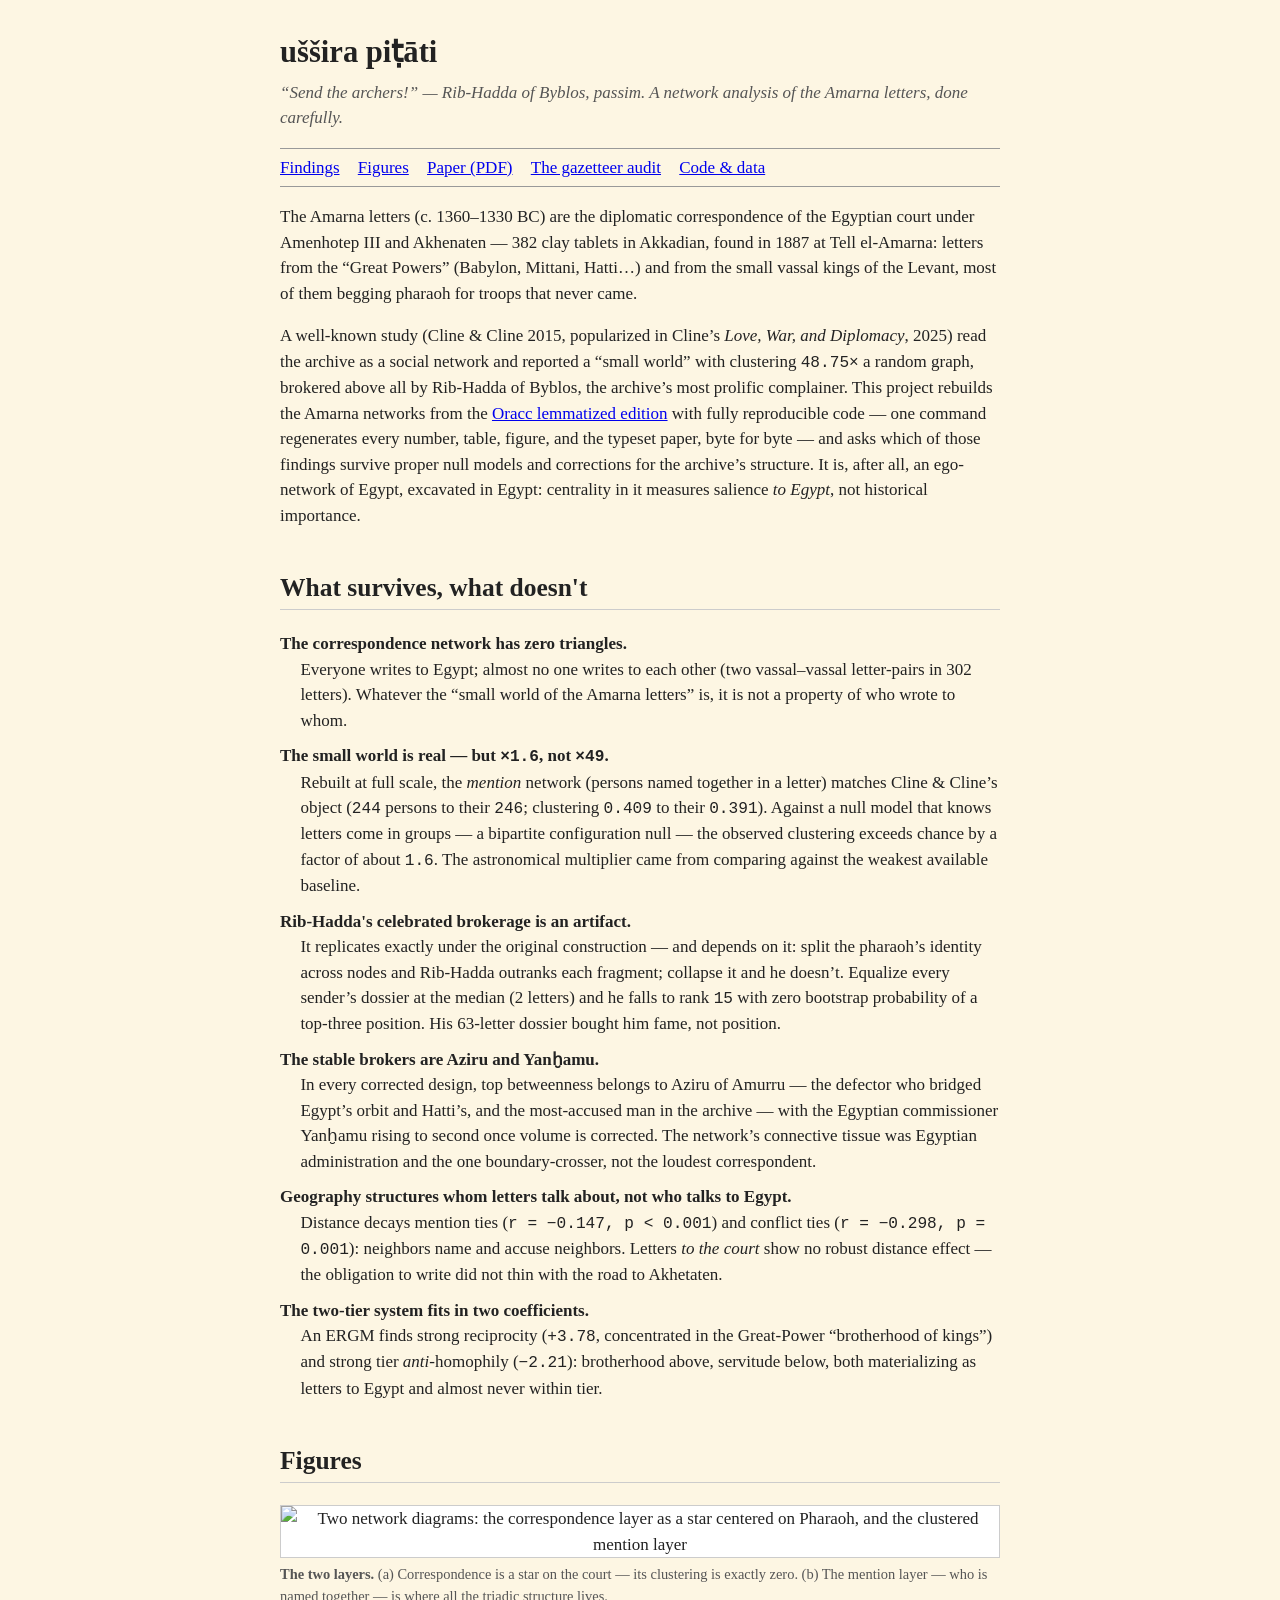
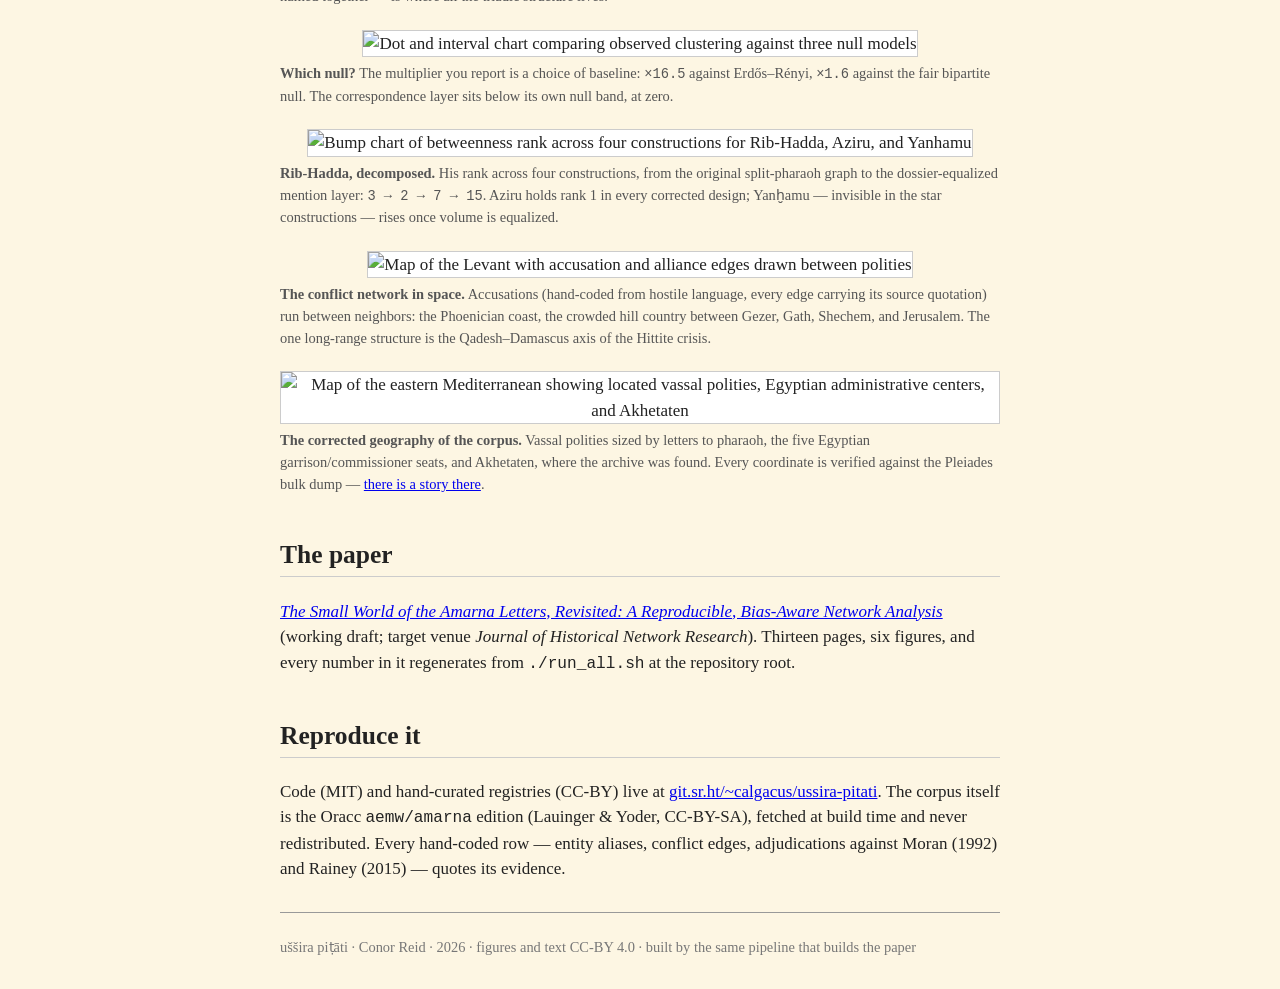
==== site/index.html @ 2a88a7dc "Static project site: findings + figures landing page, gazetteer-audit page, srht pages CI site/ foll" ====
<!DOCTYPE html>
<html lang="en">
<head>
<meta charset="utf-8">
<meta name="viewport" content="width=device-width, initial-scale=1">
<title>uššira piṭāti — the Amarna letters as a network, done carefully</title>
<meta name="description" content="A reproducible, bias-aware network analysis of the Amarna letters: the famous small world is real but 1.6x, not 49x; Rib-Hadda's brokerage is an artifact; the stable brokers are Aziru and Yanhamu.">
<link rel="stylesheet" href="style.css">
</head>
<body>

<h1>uššira piṭāti</h1>
<p class="tagline">&ldquo;Send the archers!&rdquo; &mdash; Rib-Hadda of Byblos, <i>passim</i>.
A network analysis of the Amarna letters, done carefully.</p>

<nav><ul>
<li><a href="#findings">Findings</a></li>
<li><a href="#figures">Figures</a></li>
<li><a href="paper.pdf">Paper (PDF)</a></li>
<li><a href="audit.html">The gazetteer audit</a></li>
<li><a href="https://git.sr.ht/~calgacus/ussira-pitati">Code &amp; data</a></li>
</ul></nav>

<p>The Amarna letters (c.&nbsp;1360&ndash;1330 BC) are the diplomatic
correspondence of the Egyptian court under Amenhotep III and
Akhenaten &mdash; 382 clay tablets in Akkadian, found in 1887 at Tell
el-Amarna: letters from the &ldquo;Great Powers&rdquo; (Babylon, Mittani,
Hatti&hellip;) and from the small vassal kings of the Levant, most of
them begging pharaoh for troops that never came.</p>

<p>A well-known study (Cline &amp; Cline 2015, popularized in
Cline&rsquo;s <i>Love, War, and Diplomacy</i>, 2025) read the archive as
a social network and reported a &ldquo;small world&rdquo; with clustering
<span class="num">48.75&times;</span> a random graph, brokered above all
by Rib-Hadda of Byblos, the archive&rsquo;s most prolific complainer.
This project rebuilds the Amarna networks from the
<a href="http://oracc.museum.upenn.edu/aemw/amarna/">Oracc lemmatized
edition</a> with fully reproducible code &mdash; one command regenerates
every number, table, figure, and the typeset paper, byte for byte
&mdash; and asks which of those findings survive proper null models and
corrections for the archive&rsquo;s structure. It is, after all, an
ego-network of Egypt, excavated in Egypt: centrality in it measures
salience <i>to Egypt</i>, not historical importance.</p>

<h2 id="findings">What survives, what doesn't</h2>

<dl>
<dt>The correspondence network has zero triangles.</dt>
<dd>Everyone writes to Egypt; almost no one writes to each other
(two vassal&ndash;vassal letter-pairs in 302 letters). Whatever the
&ldquo;small world of the Amarna letters&rdquo; is, it is not a property
of who wrote to whom.</dd>

<dt>The small world is real &mdash; but <span class="num">&times;1.6</span>, not <span class="num">&times;49</span>.</dt>
<dd>Rebuilt at full scale, the <i>mention</i> network (persons named
together in a letter) matches Cline &amp; Cline&rsquo;s object
(<span class="num">244</span> persons to their
<span class="num">246</span>; clustering <span class="num">0.409</span>
to their <span class="num">0.391</span>). Against a null model that
knows letters come in groups &mdash; a bipartite configuration null
&mdash; the observed clustering exceeds chance by a factor of about
<span class="num">1.6</span>. The astronomical multiplier came from
comparing against the weakest available baseline.</dd>

<dt>Rib-Hadda's celebrated brokerage is an artifact.</dt>
<dd>It replicates exactly under the original construction &mdash; and
depends on it: split the pharaoh&rsquo;s identity across nodes and
Rib-Hadda outranks each fragment; collapse it and he doesn&rsquo;t.
Equalize every sender&rsquo;s dossier at the median (2 letters) and he
falls to rank <span class="num">15</span> with zero bootstrap
probability of a top-three position. His 63-letter dossier bought him
fame, not position.</dd>

<dt>The stable brokers are Aziru and Yanḫamu.</dt>
<dd>In every corrected design, top betweenness belongs to Aziru of
Amurru &mdash; the defector who bridged Egypt&rsquo;s orbit and
Hatti&rsquo;s, and the most-accused man in the archive &mdash; with the
Egyptian commissioner Yanḫamu rising to second once volume is
corrected. The network&rsquo;s connective tissue was Egyptian
administration and the one boundary-crosser, not the loudest
correspondent.</dd>

<dt>Geography structures whom letters talk about, not who talks to Egypt.</dt>
<dd>Distance decays mention ties (<span class="num">r = &minus;0.147,
p &lt; 0.001</span>) and conflict ties (<span class="num">r =
&minus;0.298, p = 0.001</span>): neighbors name and accuse neighbors.
Letters <i>to the court</i> show no robust distance effect &mdash; the
obligation to write did not thin with the road to Akhetaten.</dd>

<dt>The two-tier system fits in two coefficients.</dt>
<dd>An ERGM finds strong reciprocity (<span class="num">+3.78</span>,
concentrated in the Great-Power &ldquo;brotherhood of kings&rdquo;) and
strong tier <i>anti</i>-homophily (<span class="num">&minus;2.21</span>):
brotherhood above, servitude below, both materializing as letters to
Egypt and almost never within tier.</dd>
</dl>

<h2 id="figures">Figures</h2>

<figure>
<img src="figures/fig1_two_layers.png" alt="Two network diagrams: the correspondence layer as a star centered on Pharaoh, and the clustered mention layer">
<figcaption><b>The two layers.</b> (a)&nbsp;Correspondence is a star on
the court &mdash; its clustering is exactly zero. (b)&nbsp;The mention
layer &mdash; who is named together &mdash; is where all the triadic
structure lives.</figcaption>
</figure>

<figure>
<img src="figures/fig2_nulls.png" alt="Dot and interval chart comparing observed clustering against three null models">
<figcaption><b>Which null?</b> The multiplier you report is a choice of
baseline: <span class="num">&times;16.5</span> against
Erd&#337;s&ndash;R&eacute;nyi, <span class="num">&times;1.6</span>
against the fair bipartite null. The correspondence layer sits below its
own null band, at zero.</figcaption>
</figure>

<figure>
<img src="figures/fig3_ribhadda.png" alt="Bump chart of betweenness rank across four constructions for Rib-Hadda, Aziru, and Yanhamu">
<figcaption><b>Rib-Hadda, decomposed.</b> His rank across four
constructions, from the original split-pharaoh graph to the
dossier-equalized mention layer: <span class="num">3 &rarr; 2 &rarr; 7
&rarr; 15</span>. Aziru holds rank&nbsp;1 in every corrected design;
Yanḫamu &mdash; invisible in the star constructions &mdash; rises once
volume is equalized.</figcaption>
</figure>

<figure>
<img src="figures/fig7_conflict_map.png" alt="Map of the Levant with accusation and alliance edges drawn between polities">
<figcaption><b>The conflict network in space.</b> Accusations
(hand-coded from hostile language, every edge carrying its source
quotation) run between neighbors: the Phoenician coast, the crowded
hill country between Gezer, Gath, Shechem, and Jerusalem. The one
long-range structure is the Qadesh&ndash;Damascus axis of the Hittite
crisis.</figcaption>
</figure>

<figure>
<img src="figures/fig4_map.png" alt="Map of the eastern Mediterranean showing located vassal polities, Egyptian administrative centers, and Akhetaten">
<figcaption><b>The corrected geography of the corpus.</b> Vassal
polities sized by letters to pharaoh, the five Egyptian
garrison/commissioner seats, and Akhetaten, where the archive was
found. Every coordinate is verified against the Pleiades bulk dump
&mdash; <a href="audit.html">there is a story there</a>.</figcaption>
</figure>

<h2>The paper</h2>

<p><a href="paper.pdf"><i>The Small World of the Amarna Letters,
Revisited: A Reproducible, Bias-Aware Network Analysis</i></a>
(working draft; target venue <i>Journal of Historical Network
Research</i>). Thirteen pages, six figures, and every number in it
regenerates from <span class="num">./run_all.sh</span> at the
repository root.</p>

<h2>Reproduce it</h2>

<p>Code (MIT) and hand-curated registries (CC-BY) live at
<a href="https://git.sr.ht/~calgacus/ussira-pitati">git.sr.ht/~calgacus/ussira-pitati</a>.
The corpus itself is the Oracc <span class="num">aemw/amarna</span>
edition (Lauinger &amp; Yoder, CC-BY-SA), fetched at build time and
never redistributed. Every hand-coded row &mdash; entity aliases,
conflict edges, adjudications against Moran (1992) and Rainey (2015)
&mdash; quotes its evidence.</p>

<footer>
<p>uššira piṭāti &middot; Conor Reid &middot; 2026 &middot;
figures and text CC-BY 4.0 &middot;
built by the same pipeline that builds the paper</p>
</footer>

</body>
</html>
---- site/style.css ----
/* uššira piṭāti — old-school personal-homepage styling,
   same family as calgacus.srht.site/bologna-wx */

body {
  background-color: #fdf6e3;
  color: #222222;
  font-family: "Times New Roman", Times, serif;
  font-size: 17px;
  max-width: 720px;
  margin: 30px auto;
  padding: 0 16px;
  line-height: 1.5;
}

a:link { color: #0000ee; }
a:visited { color: #551a8b; }
a:hover { color: #cc0000; }

h1 {
  font-size: 1.8em;
  margin-bottom: 0;
}

.tagline {
  color: #555555;
  font-style: italic;
  margin-top: 4px;
}

nav {
  margin: 14px 0;
  padding: 6px 0;
  border-top: 1px solid #999999;
  border-bottom: 1px solid #999999;
}

nav ul { list-style: none; padding: 0; margin: 0; }
nav ul li { display: inline; margin-right: 14px; }

h2 {
  border-bottom: 1px solid #cccccc;
  padding-bottom: 2px;
  margin-top: 1.6em;
}

figure {
  margin: 22px 0;
  text-align: center;
}

figure img {
  max-width: 100%;
  border: 1px solid #cccccc;
  background: #ffffff;
}

figcaption {
  font-size: 0.85em;
  color: #555555;
  text-align: left;
  margin-top: 6px;
}

.num {
  font-family: "Courier New", monospace;
  font-size: 0.95em;
}

dt { font-weight: bold; margin-top: 10px; }
dd { margin-left: 1.2em; }

blockquote {
  border-left: 3px solid #cccccc;
  margin-left: 0;
  padding-left: 14px;
  color: #444444;
}

table {
  border-collapse: collapse;
  font-size: 0.9em;
  margin: 14px 0;
}

th, td {
  border: 1px solid #bbbbbb;
  padding: 4px 9px;
  text-align: left;
}

th { background: #f4ecd4; }

footer {
  font-size: 0.85em;
  color: #777777;
  border-top: 1px solid #999999;
  padding-top: 10px;
  margin-top: 30px;
}
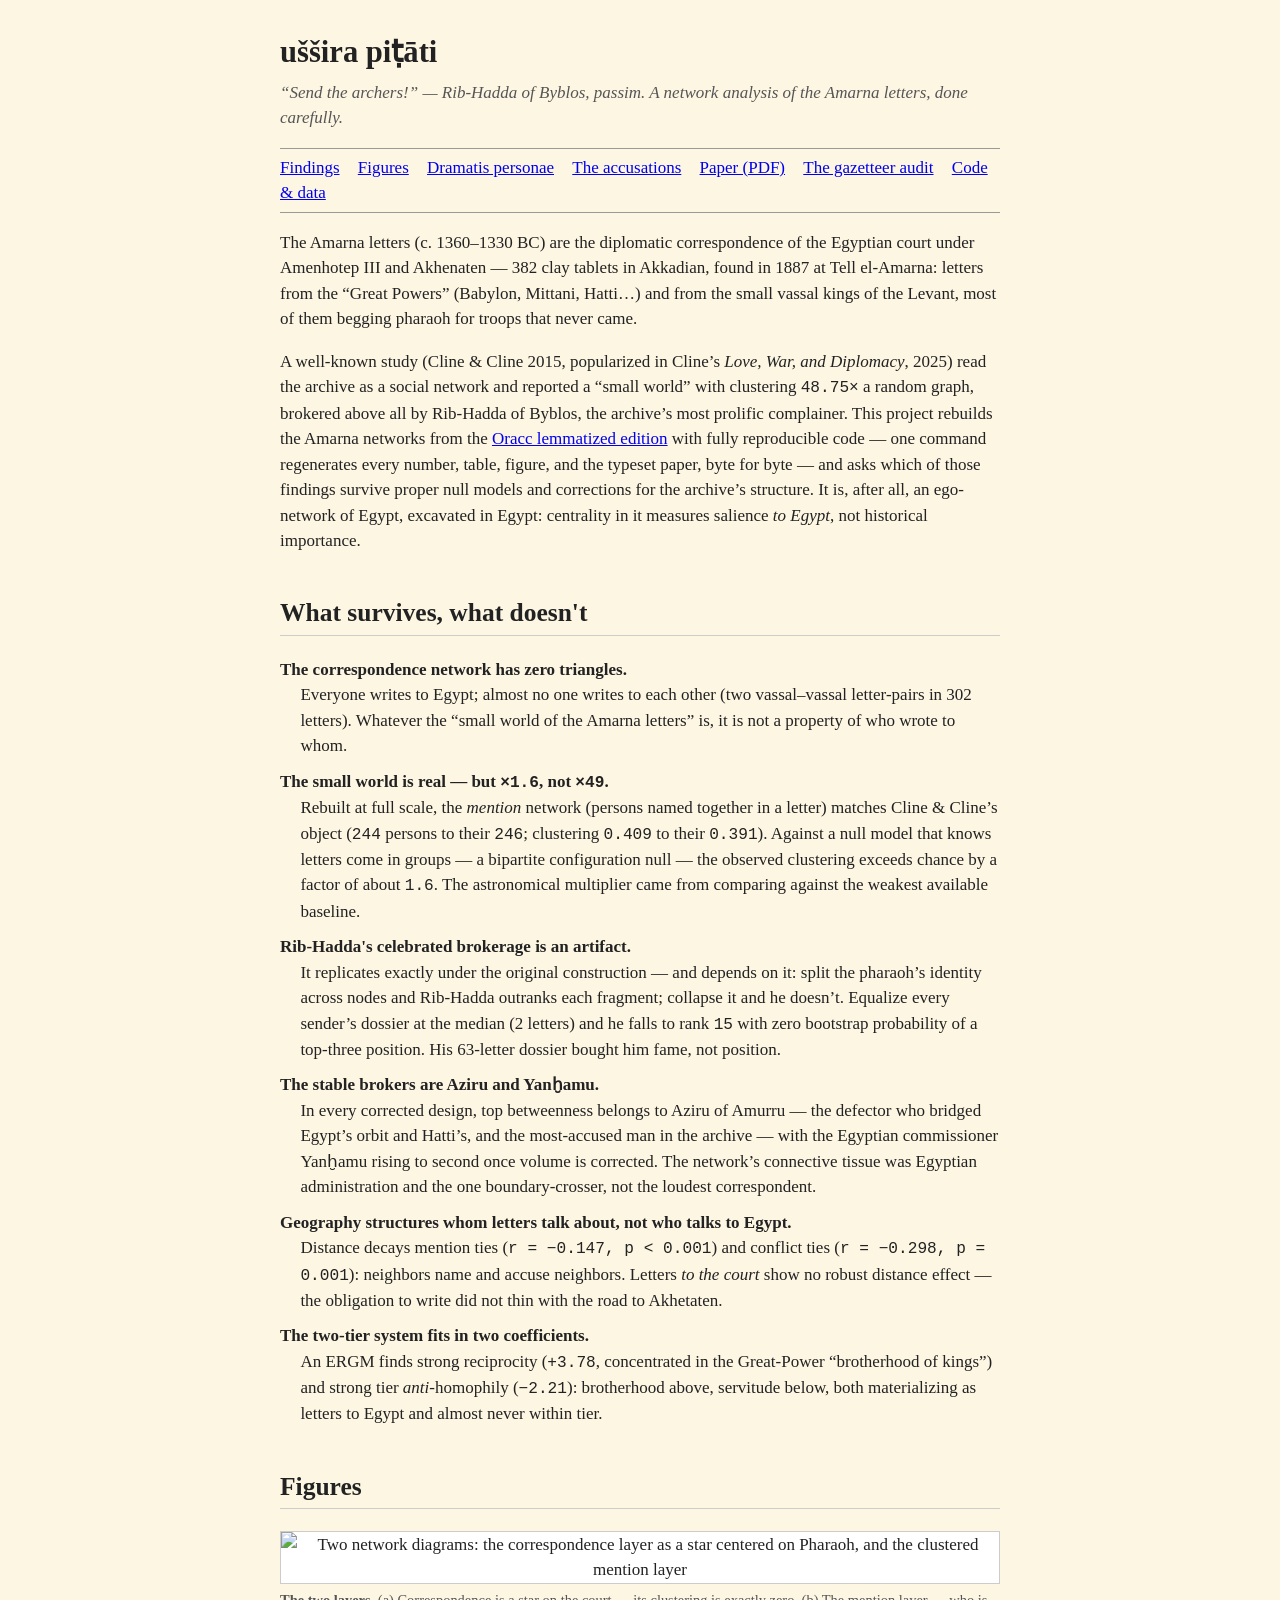
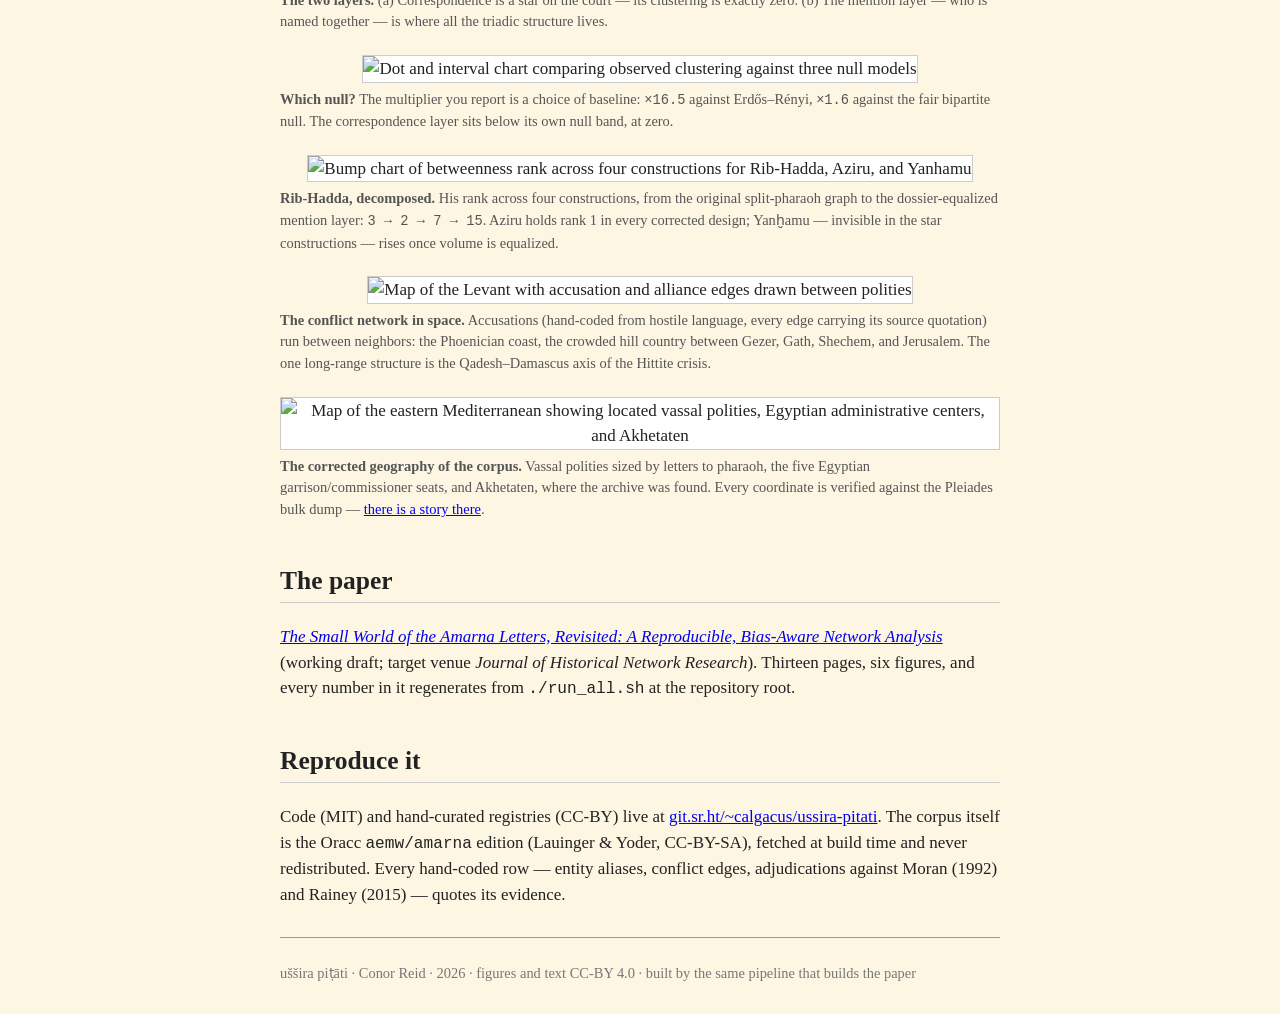
==== commit 243a5fcd: "Site: dramatis personae + accusations pages, dossier-skew chart - scripts/build_site_pages.py genera" ====
--- a/site/index.html
+++ b/site/index.html
@@ -16,6 +16,8 @@
 <nav><ul>
 <li><a href="#findings">Findings</a></li>
 <li><a href="#figures">Figures</a></li>
+<li><a href="people.html">Dramatis personae</a></li>
+<li><a href="accusations.html">The accusations</a></li>
 <li><a href="paper.pdf">Paper (PDF)</a></li>
 <li><a href="audit.html">The gazetteer audit</a></li>
 <li><a href="https://git.sr.ht/~calgacus/ussira-pitati">Code &amp; data</a></li>
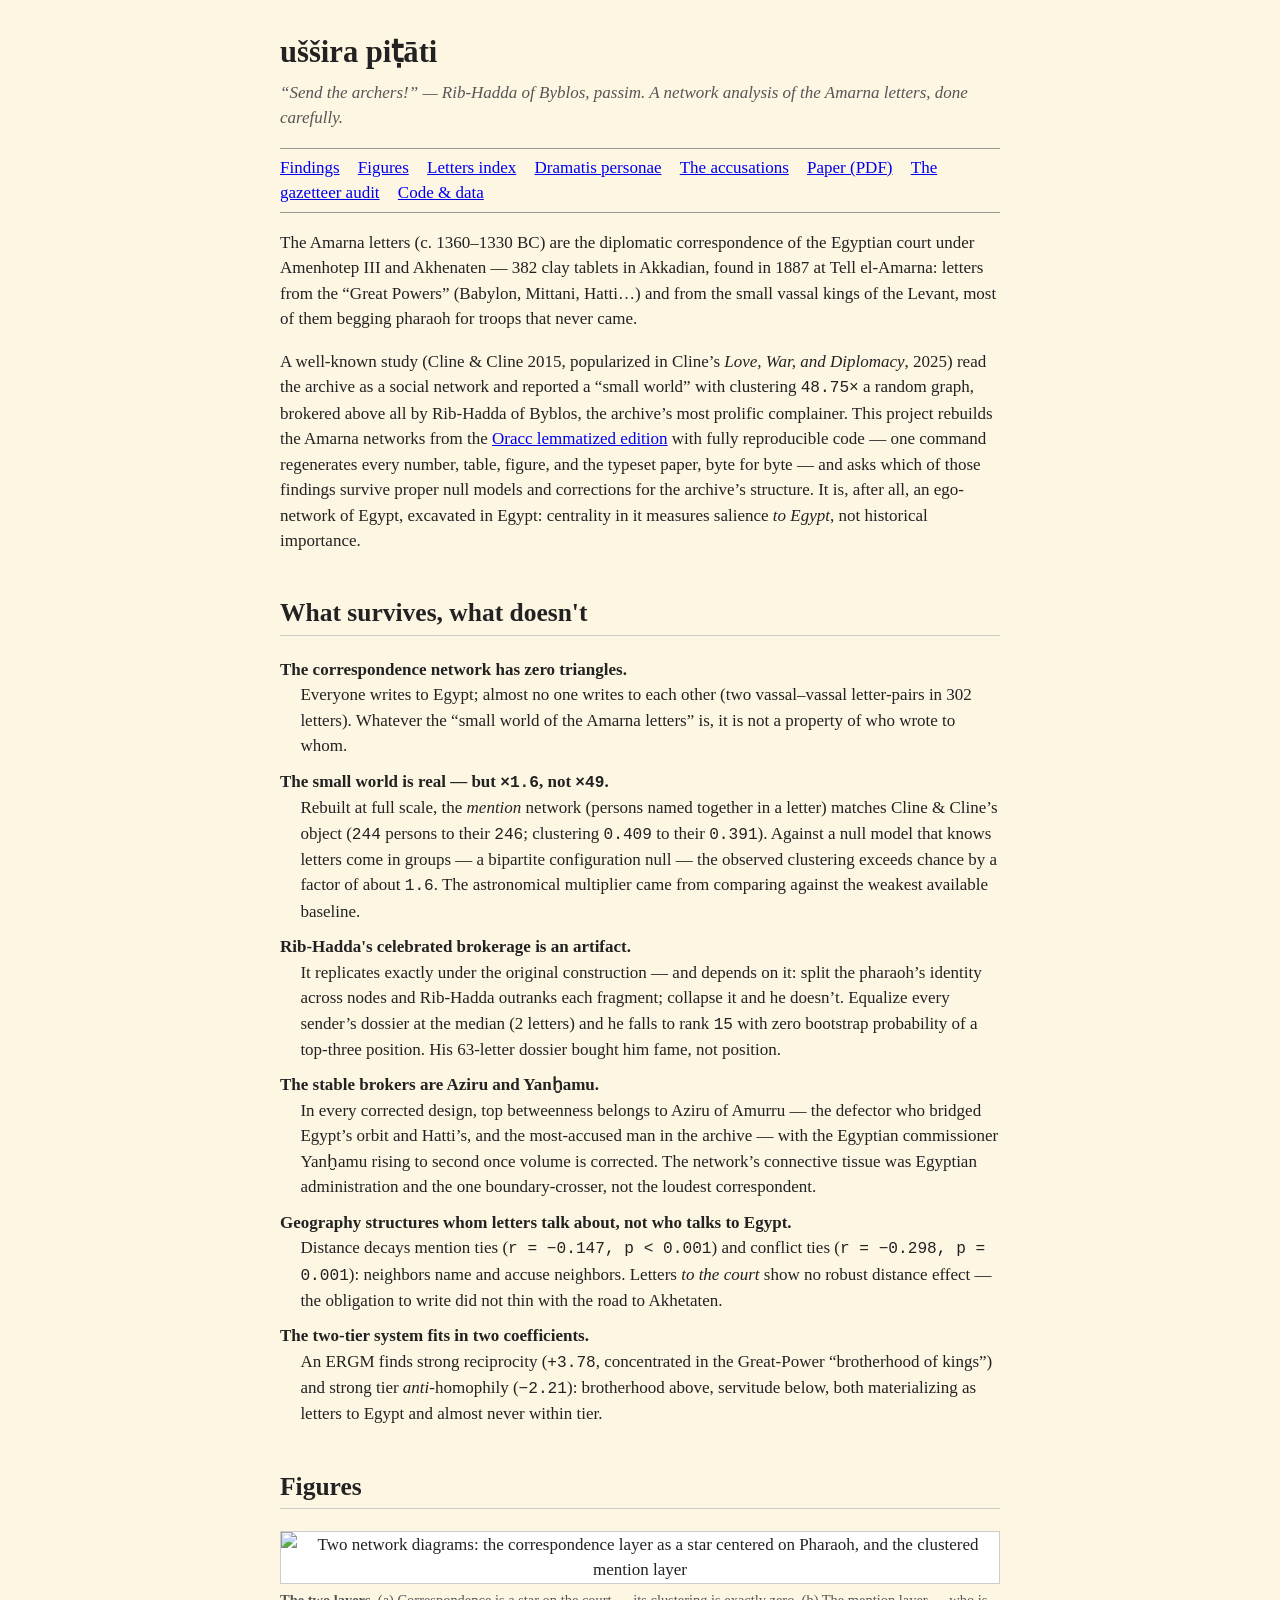
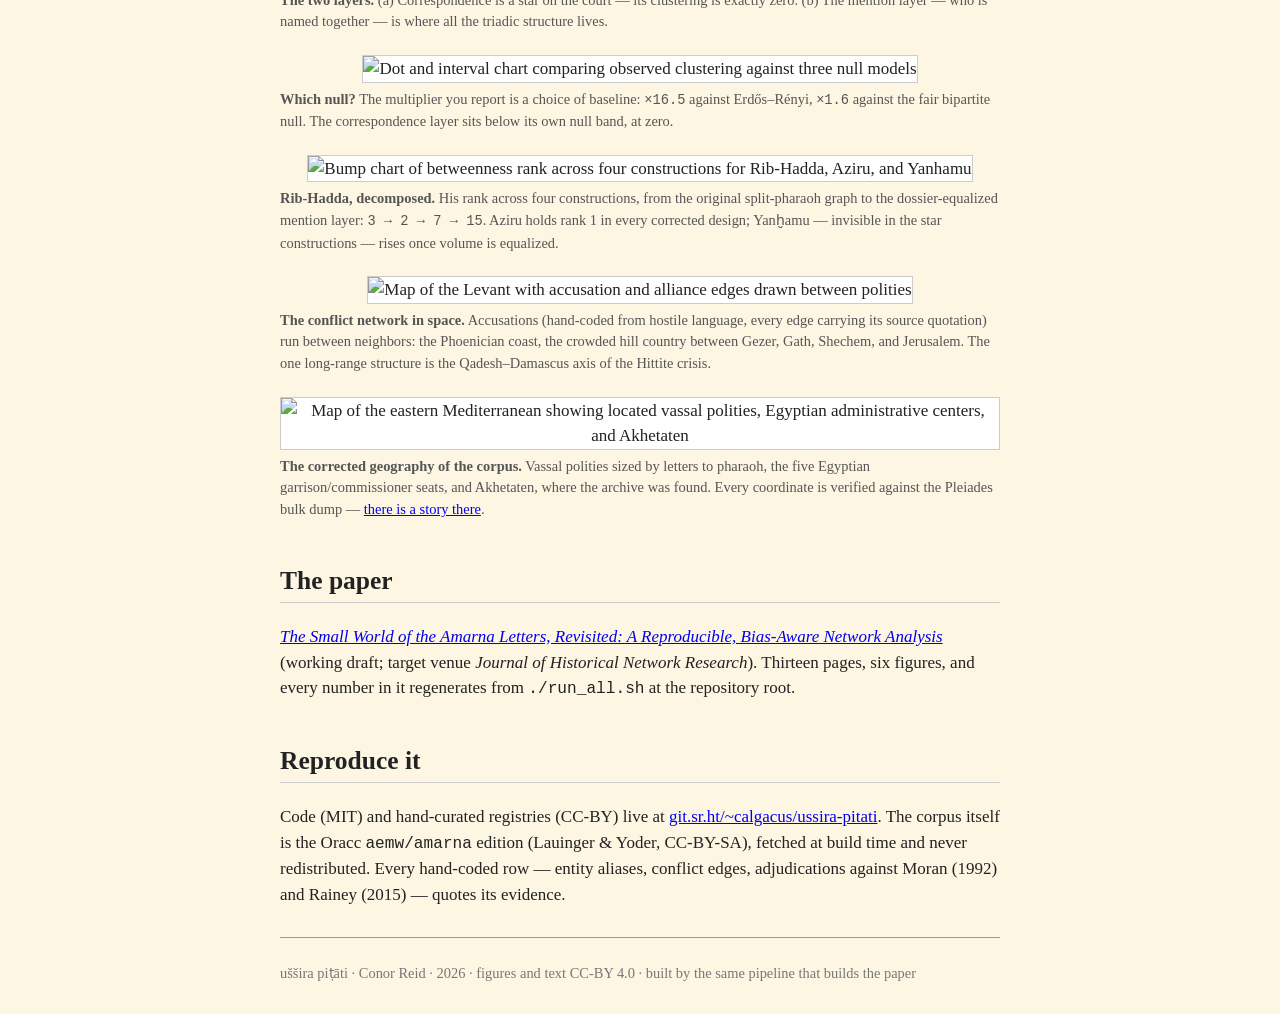
==== commit a918721e: "Site: letters index - all 347 letters with resolved actors, confidence marks, Oracc edition links Co" ====
--- a/site/index.html
+++ b/site/index.html
@@ -16,6 +16,7 @@
 <nav><ul>
 <li><a href="#findings">Findings</a></li>
 <li><a href="#figures">Figures</a></li>
+<li><a href="letters.html">Letters index</a></li>
 <li><a href="people.html">Dramatis personae</a></li>
 <li><a href="accusations.html">The accusations</a></li>
 <li><a href="paper.pdf">Paper (PDF)</a></li>
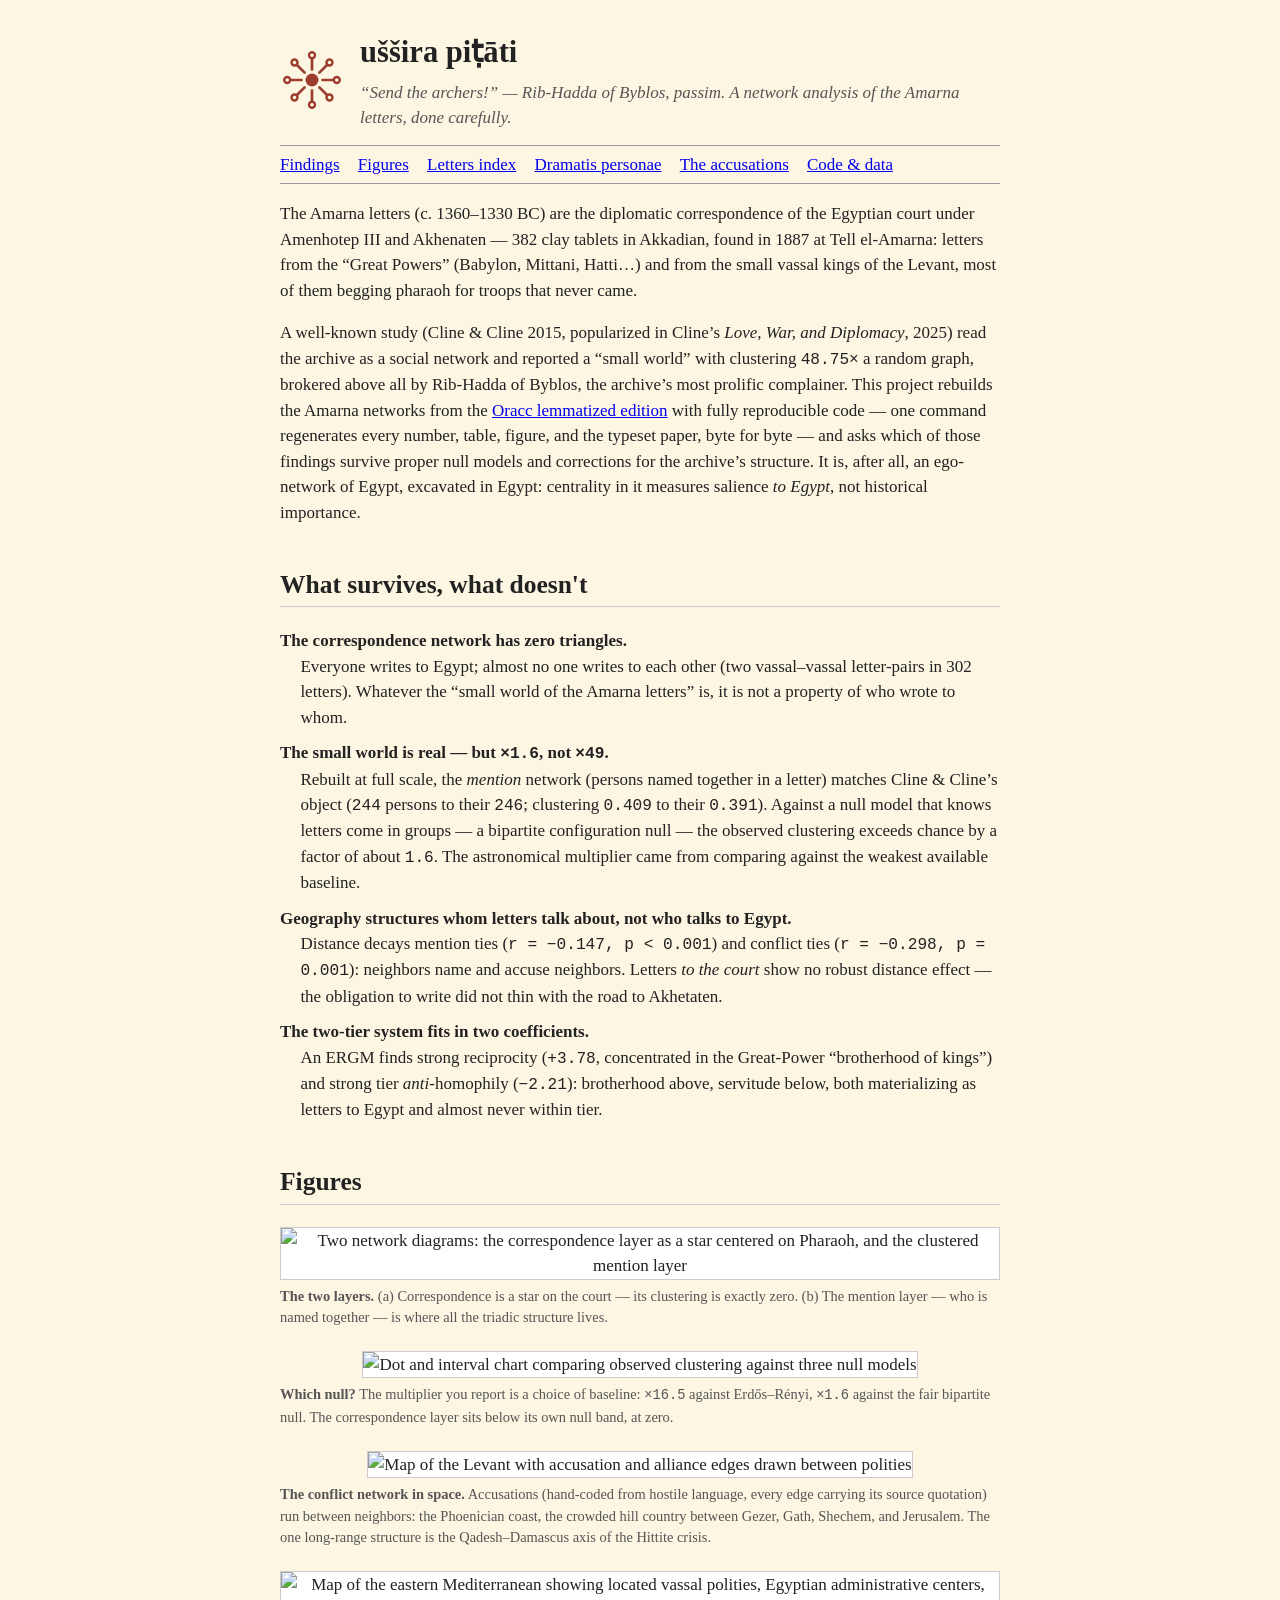
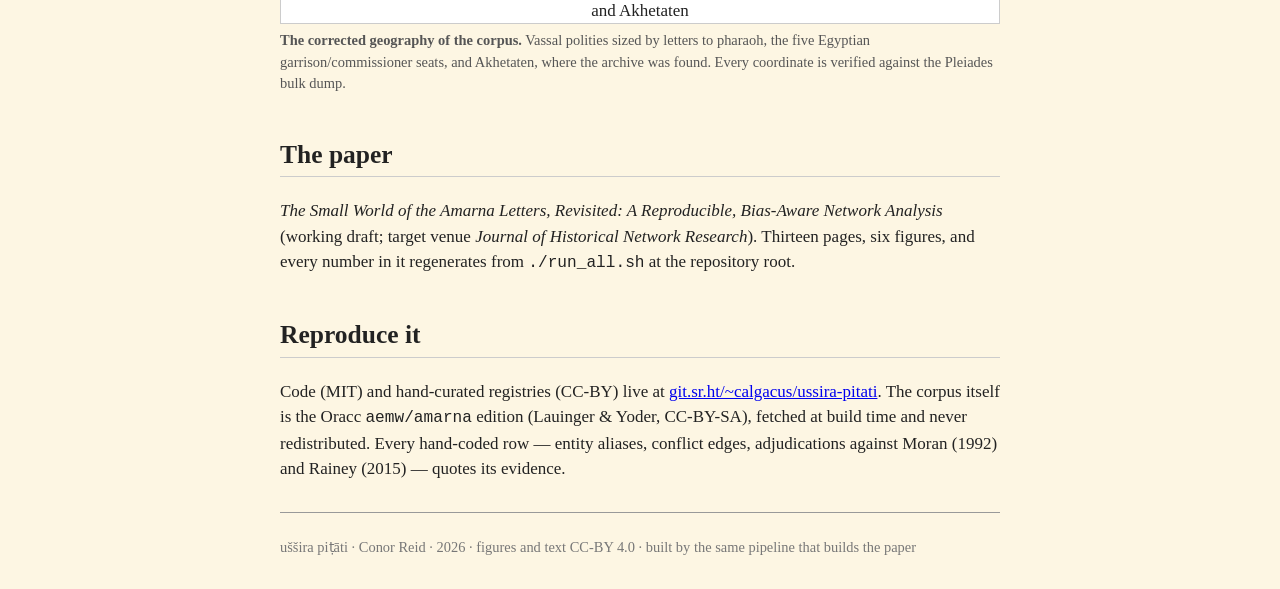
==== commit bf78f6a8: "Site: Aten-disc logo; pull the brokerage findings and the paper/audit links The mark is the Amarna s" ====
--- a/site/index.html
+++ b/site/index.html
@@ -4,14 +4,24 @@
 <meta charset="utf-8">
 <meta name="viewport" content="width=device-width, initial-scale=1">
 <title>uššira piṭāti — the Amarna letters as a network, done carefully</title>
-<meta name="description" content="A reproducible, bias-aware network analysis of the Amarna letters: the famous small world is real but 1.6x, not 49x; Rib-Hadda's brokerage is an artifact; the stable brokers are Aziru and Yanhamu.">
+<meta name="description" content="A reproducible, bias-aware network analysis of the Amarna letters: the correspondence layer has zero triangles, and the famous small world is real but 1.6x, not 49x, once the null model knows letters come in groups.">
+<link rel="icon" href="img/favicon.svg" type="image/svg+xml">
 <link rel="stylesheet" href="style.css">
 </head>
 <body>
 
+<header>
+<div class="masthead">
+<img src="img/logo.svg" width="64" height="64"
+alt="uššira piṭāti &mdash; the Aten disc, whose rays are also a star graph: a
+hub joined to every correspondent, and no edge between any two of them">
+<div>
 <h1>uššira piṭāti</h1>
 <p class="tagline">&ldquo;Send the archers!&rdquo; &mdash; Rib-Hadda of Byblos, <i>passim</i>.
 A network analysis of the Amarna letters, done carefully.</p>
+</div>
+</div>
+</header>
 
 <nav><ul>
 <li><a href="#findings">Findings</a></li>
@@ -19,8 +29,6 @@
 <li><a href="letters.html">Letters index</a></li>
 <li><a href="people.html">Dramatis personae</a></li>
 <li><a href="accusations.html">The accusations</a></li>
-<li><a href="paper.pdf">Paper (PDF)</a></li>
-<li><a href="audit.html">The gazetteer audit</a></li>
 <li><a href="https://git.sr.ht/~calgacus/ussira-pitati">Code &amp; data</a></li>
 </ul></nav>
 
@@ -65,24 +73,6 @@
 <span class="num">1.6</span>. The astronomical multiplier came from
 comparing against the weakest available baseline.</dd>
 
-<dt>Rib-Hadda's celebrated brokerage is an artifact.</dt>
-<dd>It replicates exactly under the original construction &mdash; and
-depends on it: split the pharaoh&rsquo;s identity across nodes and
-Rib-Hadda outranks each fragment; collapse it and he doesn&rsquo;t.
-Equalize every sender&rsquo;s dossier at the median (2 letters) and he
-falls to rank <span class="num">15</span> with zero bootstrap
-probability of a top-three position. His 63-letter dossier bought him
-fame, not position.</dd>
-
-<dt>The stable brokers are Aziru and Yanḫamu.</dt>
-<dd>In every corrected design, top betweenness belongs to Aziru of
-Amurru &mdash; the defector who bridged Egypt&rsquo;s orbit and
-Hatti&rsquo;s, and the most-accused man in the archive &mdash; with the
-Egyptian commissioner Yanḫamu rising to second once volume is
-corrected. The network&rsquo;s connective tissue was Egyptian
-administration and the one boundary-crosser, not the loudest
-correspondent.</dd>
-
 <dt>Geography structures whom letters talk about, not who talks to Egypt.</dt>
 <dd>Distance decays mention ties (<span class="num">r = &minus;0.147,
 p &lt; 0.001</span>) and conflict ties (<span class="num">r =
@@ -118,16 +108,6 @@
 </figure>
 
 <figure>
-<img src="figures/fig3_ribhadda.png" alt="Bump chart of betweenness rank across four constructions for Rib-Hadda, Aziru, and Yanhamu">
-<figcaption><b>Rib-Hadda, decomposed.</b> His rank across four
-constructions, from the original split-pharaoh graph to the
-dossier-equalized mention layer: <span class="num">3 &rarr; 2 &rarr; 7
-&rarr; 15</span>. Aziru holds rank&nbsp;1 in every corrected design;
-Yanḫamu &mdash; invisible in the star constructions &mdash; rises once
-volume is equalized.</figcaption>
-</figure>
-
-<figure>
 <img src="figures/fig7_conflict_map.png" alt="Map of the Levant with accusation and alliance edges drawn between polities">
 <figcaption><b>The conflict network in space.</b> Accusations
 (hand-coded from hostile language, every edge carrying its source
@@ -142,18 +122,17 @@
 <figcaption><b>The corrected geography of the corpus.</b> Vassal
 polities sized by letters to pharaoh, the five Egyptian
 garrison/commissioner seats, and Akhetaten, where the archive was
-found. Every coordinate is verified against the Pleiades bulk dump
-&mdash; <a href="audit.html">there is a story there</a>.</figcaption>
+found. Every coordinate is verified against the Pleiades bulk
+dump.</figcaption>
 </figure>
 
 <h2>The paper</h2>
 
-<p><a href="paper.pdf"><i>The Small World of the Amarna Letters,
-Revisited: A Reproducible, Bias-Aware Network Analysis</i></a>
-(working draft; target venue <i>Journal of Historical Network
-Research</i>). Thirteen pages, six figures, and every number in it
-regenerates from <span class="num">./run_all.sh</span> at the
-repository root.</p>
+<p><i>The Small World of the Amarna Letters, Revisited: A Reproducible,
+Bias-Aware Network Analysis</i> (working draft; target venue
+<i>Journal of Historical Network Research</i>). Thirteen pages, six
+figures, and every number in it regenerates from
+<span class="num">./run_all.sh</span> at the repository root.</p>
 
 <h2>Reproduce it</h2>
 
--- a/site/style.css
+++ b/site/style.css
@@ -20,6 +20,21 @@
   font-size: 1.8em;
   margin-bottom: 0;
 }
+
+.masthead {
+  display: flex;
+  align-items: center;
+  gap: 16px;
+}
+
+.masthead img {
+  width: 64px;
+  height: 64px;
+  flex: 0 0 64px;
+}
+
+.masthead h1 { margin-top: 0; }
+.masthead .tagline { margin-bottom: 0; }
 
 .tagline {
   color: #555555;
